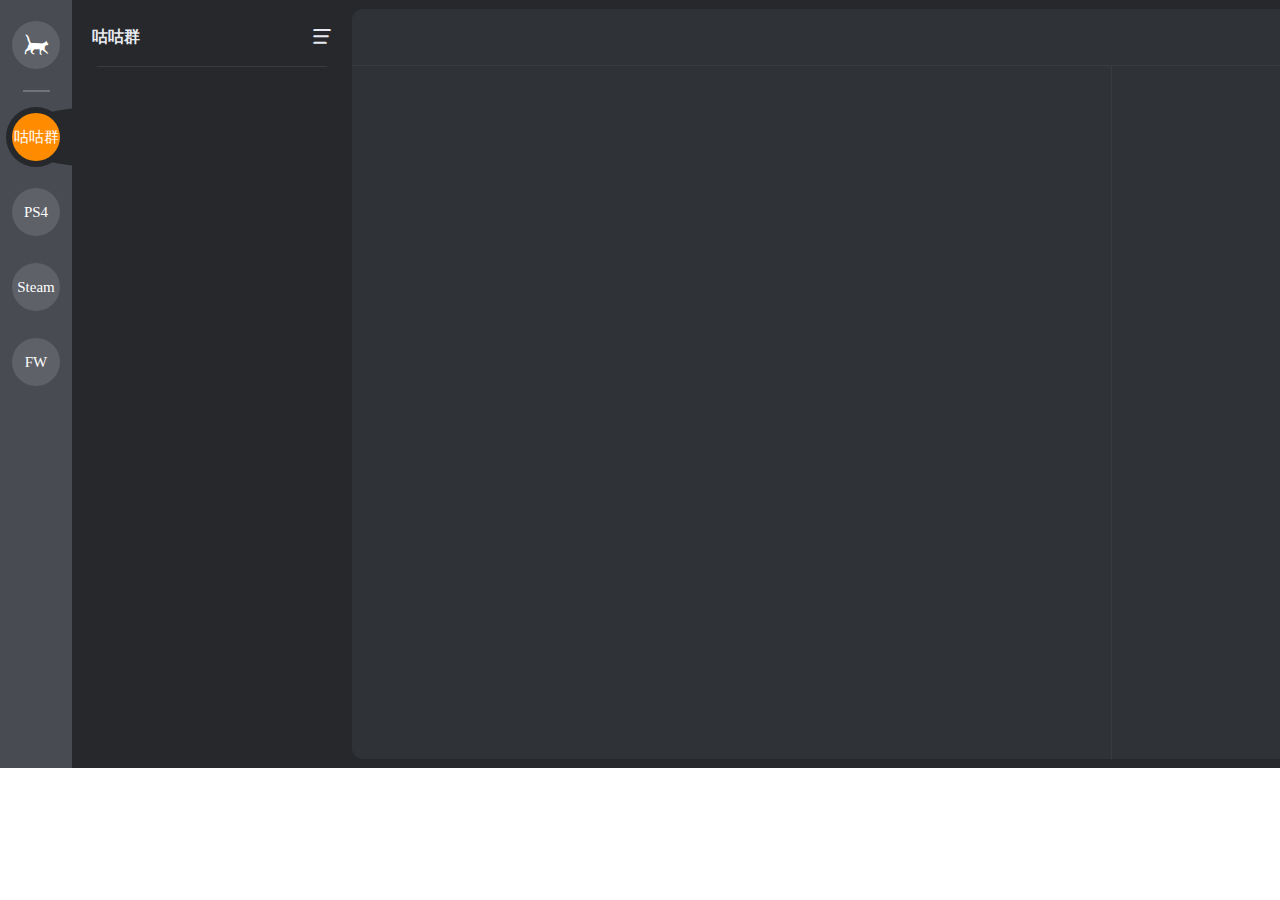
==== chat/chat.html @ 271aad3f "第一版未完成" ====
<!DOCTYPE html>
<html lang="en">

<head>
    <meta charset="UTF-8">
    <meta http-equiv="X-UA-Compatible" content="IE=edge">
    <meta name="viewport" content="width=device-width, initial-scale=1.0">
    <title>废物聊天室</title>
    <link rel="stylesheet" href="../icon/iconfont.css">
    <link rel="stylesheet" href="chat.css">
    <link rel="stylesheet" href="rootLeftArea.css">
    <link rel="stylesheet" href="rootListLeft.css">
    
   
</head>

<body>

    <div class="root">
<!-- 左侧边栏######################################################## -->
        <ul class="rootLeftArea">
            <li class="logobutton">
                <div class="leftTopLogo logobuttonInside">
                    <span class="iconfont icon-chongwutubiao02"></span>
                </div>
            </li>
            <div class="logoUnderline"></div>
            <li class="logobutton" id="guguGroupFather">
                <div class="logobuttonInside guguGroup">咕咕群</div>
            </li>
            <li class="logobutton">
                <div class="logobuttonInside">PS4</div>
            </li>
            <li class="logobutton">
                <div class="logobuttonInside">Steam</div>
            </li>
            <li class="logobutton">
                <div class="logobuttonInside">FW</div>
            </li>
        </ul>




        <div class="rootMainArea">
<!-- 频道列表##################################################################### -->
            <div class="rootListLeft">
                <div class="groupTitle">
                    <span class="groupTitleLeft">咕咕群</span>
                    <span class="groupTitleRight iconfont icon-caidan"></span>
                </div>
                <div class="groupTitleUnderline"></div>

                <div class="groupList"></div>  
            </div>











            <div class="rootContent">
                <!-- 顶部栏 -->
                <div class="contentTop"></div>
                <div class="contentMiddle">
                    <!-- 聊天区 -->
                    <div class="contentMiddleChatPlace"></div>
                    <!-- 右侧频道成员列表 -->
                    <div class="contentMiddleRightFriendsList"></div>

                </div>
            </div>
        </div>


    </div>


<script src="./chat.js"></script>
</body>

</html>
---- icon/iconfont.css ----
@font-face {
  font-family: "iconfont"; /* Project id 2606854 */
  src: url('iconfont.woff2?t=1623395282021') format('woff2'),
       url('iconfont.woff?t=1623395282021') format('woff'),
       url('iconfont.ttf?t=1623395282021') format('truetype');
}

.iconfont {
  font-family: "iconfont" !important;
  font-size: 16px;
  font-style: normal;
  -webkit-font-smoothing: antialiased;
  -moz-osx-font-smoothing: grayscale;
}

.icon-mao:before {
  content: "\e60a";
}

.icon-chongwutubiao02:before {
  content: "\e60b";
}

.icon-caidan:before {
  content: "\e601";
}

.icon-dongwutubiao-shangse-huli:before {
  content: "\e602";
}

.icon-dongwutubiao-shangse-ma:before {
  content: "\e603";
}

.icon-dongwutubiao-shangse-laohu:before {
  content: "\e604";
}

.icon-dongwutubiao-shangse-laoshu:before {
  content: "\e605";
}

.icon-dongwutubiao-shangse-daxiang:before {
  content: "\e606";
}

.icon-dongwutubiao-shangse-changjinglu:before {
  content: "\e607";
}

.icon-dongwutubiao-shangse-kaola:before {
  content: "\e608";
}

.icon-dongwutubiao-shangse-shizi:before {
  content: "\e609";
}

.icon-dongwu:before {
  content: "\e679";
}

.icon-xiaojidongwuniao:before {
  content: "\e627";
}

.icon-shenghuafangju:before {
  content: "\e6ab";
}

.icon-chongwutubiao02{
  font-size: 35px;
}
---- chat/chat.css ----
*{
    margin: 0;
    padding: 0;
}
body{
    overflow-x: hidden;
    overflow-y: hidden;
}

.root{
    height: 768px;  /*768-70*/
    width: 1366px;
    display: flex;
    background-color: rgb(38,40,44);
  
}

.rootLeftArea{
    height: 100%;
    width: 72px;
    background-color: rgb(72,75,82);
    list-style: none;
    display: block;
}

.rootMainArea{
    flex: 1;

    display: flex;
}

.rootMainArea .rootListLeft{
    width: 280px;
    height: 100%;
    background-color: rgb(38,40,44);
}

.rootMainArea .rootContent{
    
    flex: 1;
    margin:9px 15px;
    margin-left: 0;
    border-radius: 10px;
    overflow: hidden;
   
    
}

.rootMainArea .rootContent .contentTop{
    height: 56px;
    width: 100%;
    background-color: rgb(47,50,55);
    border-bottom: 1px solid rgb(57,59,64);
}

.rootMainArea .rootContent .contentMiddle{
    height: 100%;
    width: 100%;
    display: flex;
    

}

.rootMainArea .rootContent .contentMiddle .contentMiddleChatPlace{
    flex: 1;
    background-color: rgb(47,50,55);
}

.rootMainArea .rootContent .contentMiddle .contentMiddleRightFriendsList{
    width: 239px;
    height: 100%;
    border-left: 1px solid rgb(57,59,64);
    background-color: rgb(47,50,55);
}
---- chat/rootLeftArea.css ----
/* 左侧边栏######################################################## --> */

.rootLeftArea .logobutton{
    width: 60px;
    height: 60px;
    background-color: rgb(151,152,158,0);
    margin:15px auto 0;
    border-radius: 50%;
    display: flex;  /*方便后面居中*/
    cursor: pointer;
   

}



.rootLeftArea .logobuttonInside{

    width: 48px;
    height: 48px;
    background-color: rgb(94,97,103);
    border-radius: 50%;
    margin: auto;
        /* 额外添加 */
        color: #fff;
        font-size: 15px;
        text-align: center;
        line-height: 48px;
    transition: all 0.4s ease 0s;
      
    }

/* 制作旋转特效和变色效果 */
.rootLeftArea .logobutton:hover{
    background-color: rgb(151,152,158,1);

}

.rootLeftArea .logobutton:hover .logobuttonInside{
    background-color: darkorange; 
    transform:rotate(360deg);
    transition: 0.4s linear;

}
.rootLeftArea .logoUnderline{
    width: 25px;
    height: 0;
    border: 1px solid rgb(113,115,122);
    margin: 15px auto 0;
}

/* 临时使用 !!!!!!!!!!!!!!!!!!!!!!!!!!!!!!!!!!!!!!!!!!!!!!!!!!!!!!!!*/

.rootLeftArea #guguGroupFather{
    background-color: rgb(38,40,44,1);
    position: relative;
    z-index: 10;
}
.rootLeftArea #guguGroupFather::after{
    content: "";
    display: block;
    height: 60px;
    width: 180px;
    border-radius: 50%;
    background-color: rgb(38,40,44,1);
    position: absolute;
    left: 5px;
    top: 0;
    z-index: 0;
    
    
}
.rootLeftArea .logobutton .guguGroup{
    background-color: darkorange; 
    z-index: 20;
}
---- chat/rootListLeft.css ----
/* 本文件用于渲染左侧分组栏 */
.rootListLeft .groupTitle{
    width: 260px;
    height: 49px;
    margin: 12px auto 0;
    border-radius: 5px;
    


}

.rootListLeft .groupTitle:hover{
    background-color: rgb(50,53,56);
    cursor: pointer;
}


.rootListLeft .groupTitle .groupTitleLeft{
    font-size: 16px;
    line-height: 49px;
    text-indent: 10px;
    display: block;
    float: left;
    color: #e6eaf0;
    font-weight: 900;
  
    font-family: PingFang SC,Microsoft YaHei New,微软雅黑,Microsoft Yahei,Microsoft JhengHei,宋体,SimSun,Helvetica Neue,Helvetica,Arial,"sans-serif";
    
}


.rootListLeft .groupTitle .groupTitleRight{
    display: block;
    float: right;
 
    color: #e6eaf0;
    font-size: 20px;
    line-height: 49px;
    margin-right: 10px;
}

.rootListLeft .groupTitleUnderline{
    width: 230px;
    height: 0;
    margin: 5px auto 0;
    border-bottom: 1px solid rgb(57,59,64);
}
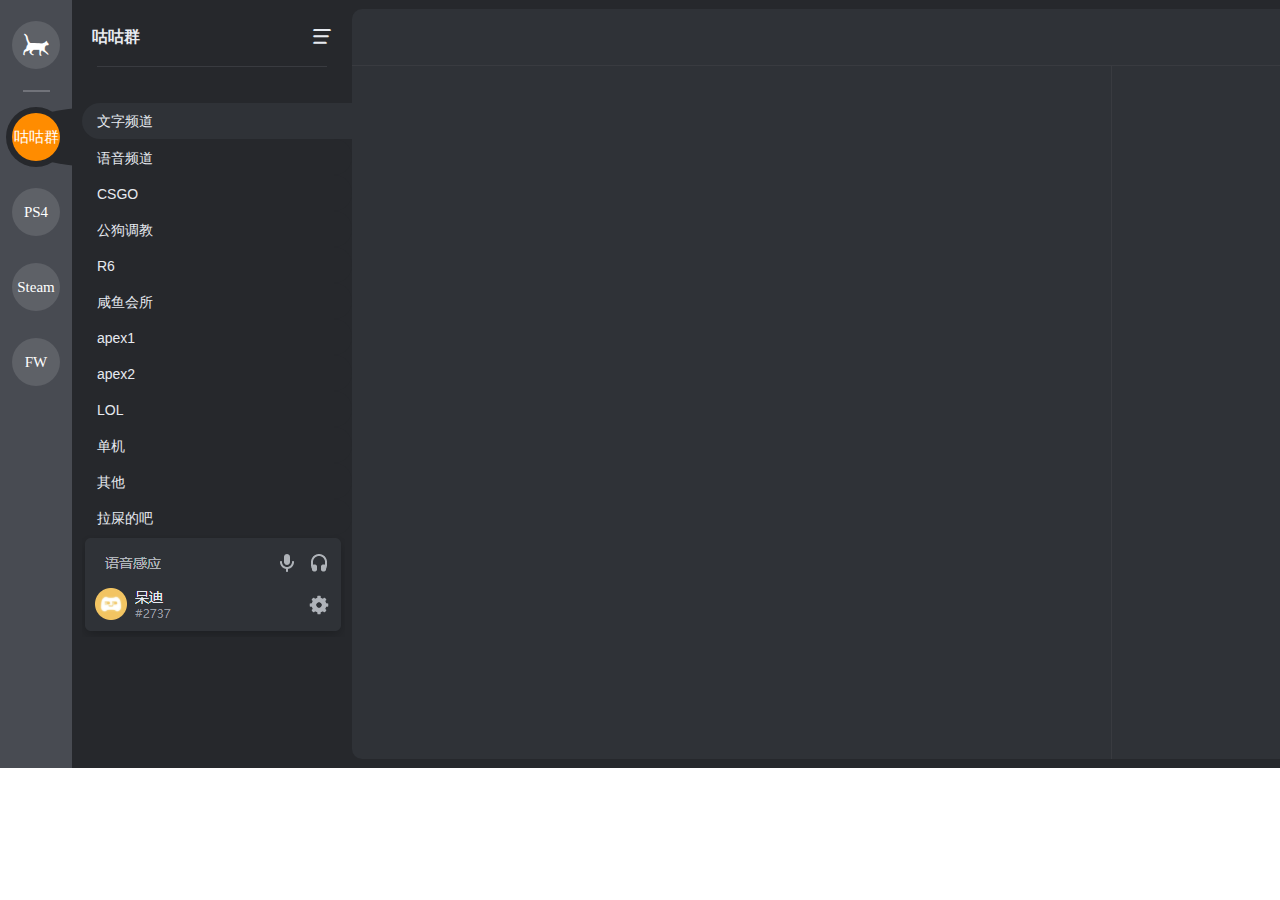
==== commit 64b0bc11: "2021-6-15" ====
--- a/chat/chat.html
+++ b/chat/chat.html
@@ -51,7 +51,55 @@
                 </div>
                 <div class="groupTitleUnderline"></div>
 
-                <div class="groupList"></div>  
+                <ul class="groupList">
+                    <li id="textFirstOne">
+                        <span class="iconfont icon-number-sign-full"></span>
+                        文字频道
+                    </li>
+                    <li>
+                        <span class="iconfont icon-laba"></span>
+                        语音频道
+                    </li>
+                    <li>
+                        <span class="iconfont icon-laba"></span>
+                        CSGO</li>
+                    <li>
+                        <span class="iconfont icon-laba"></span>
+                        公狗调教</li>
+                    <li>
+                        <span class="iconfont icon-laba"></span>
+                        
+                        R6</li>
+                    <li>
+                        <span class="iconfont icon-laba"></span>
+                        
+                        咸鱼会所</li>
+                    <li>
+                        <span class="iconfont icon-laba"></span>
+                        apex1</li>
+                    <li>
+                        <span class="iconfont icon-laba"></span>
+                        apex2</li>
+                    <li>
+                        <span class="iconfont icon-laba"></span>
+                        LOL</li>
+                    <li>
+                        <span class="iconfont icon-laba"></span>
+                        单机</li>
+                    <li>
+                        <span class="iconfont icon-laba"></span>
+                        其他</li>
+                    <li>
+                        <span class="iconfont icon-laba"></span>
+                        拉屎的吧</li>
+                    
+                </ul>  
+                <!-- 临时假冒图片 -->
+                <div class="addOne">
+                    <img  src="../临时文件/fake.png" alt="">
+                </div>
+                
+                
             </div>
 
 
--- a/chat/chat.css
+++ b/chat/chat.css
@@ -33,6 +33,7 @@
     width: 280px;
     height: 100%;
     background-color: rgb(38,40,44);
+    z-index: 10;
 }
 
 .rootMainArea .rootContent{
@@ -75,4 +76,6 @@
 
 
 
-
+.icon-chongwutubiao02{
+    font-size: 38px;
+}
--- a/chat/rootListLeft.css
+++ b/chat/rootListLeft.css
@@ -44,4 +44,64 @@
     height: 0;
     margin: 5px auto 0;
     border-bottom: 1px solid rgb(57,59,64);
+}
+
+
+/* 列表的属性设置 #########################*/
+.groupList{
+    list-style: none;
+    font-size: 14px;
+    color: #e6eaf0;
+    background-color: rgb(38,40,44);
+    font-family: PingFang SC,Microsoft YaHei New,微软雅黑,Microsoft Yahei,Microsoft JhengHei,宋体,SimSun,Helvetica Neue,Helvetica,Arial,"sans-serif";
+}
+
+.groupList li{
+    line-height: 36px;
+    height: 36px;
+    border-top-right-radius: 20px;
+    border-bottom-right-radius:20px;
+    margin-left: 10px;
+    padding-left: 10px;
+    background-color: rgb(38,40,44);
+    cursor: pointer;
+
+
+
+}
+
+.groupList li:hover{
+    background-color: rgb(47,50,55);
+    border-radius: unset;
+    border-top-left-radius: 20px;
+    border-bottom-left-radius:20px;
+   
+}
+
+
+
+.icon-number-sign-full{
+    font-weight: 300;
+    font-size: 14px;
+}
+
+
+.groupList li span{
+    padding-right: 5px;
+   
+}
+
+
+/* 特殊版本专门写li  */
+.groupList #textFirstOne{
+    margin-top: 36px;
+    background-color: rgb(47,50,55);
+    border-radius: unset;
+    border-top-left-radius: 20px;
+    border-bottom-left-radius:20px;s
+}
+
+.addOne{
+  margin-left: 10px;
+
 }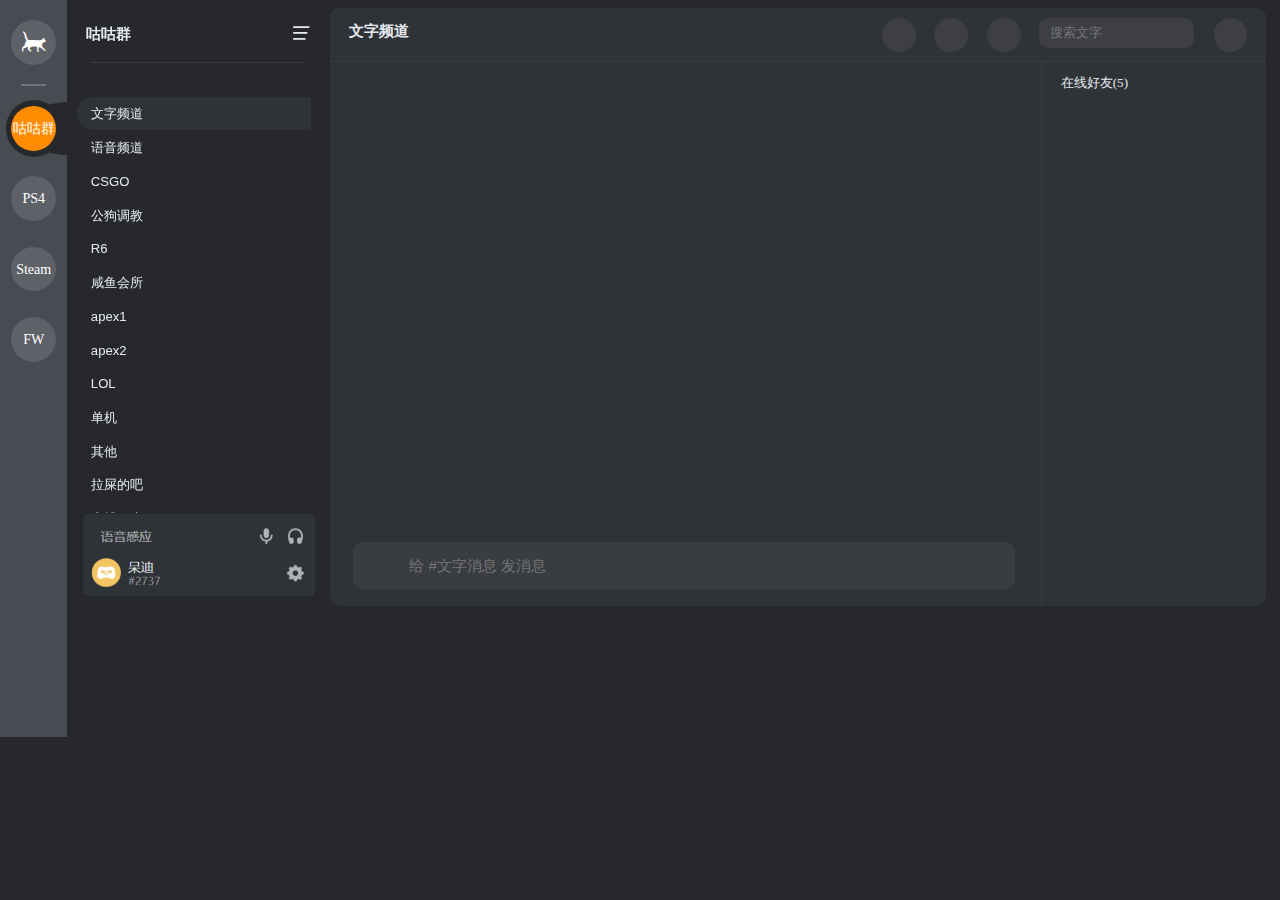
==== commit d5af1fdf: "2021-6-16" ====
--- a/chat/chat.html
+++ b/chat/chat.html
@@ -10,14 +10,15 @@
     <link rel="stylesheet" href="chat.css">
     <link rel="stylesheet" href="rootLeftArea.css">
     <link rel="stylesheet" href="rootListLeft.css">
-    
-   
+    <link rel="stylesheet" href="rootContent.css">
+
+
 </head>
 
 <body>
 
-    <div class="root">
-<!-- 左侧边栏######################################################## -->
+    <div class="root" id="root">
+        <!-- 左侧边栏######################################################## -->
         <ul class="rootLeftArea">
             <li class="logobutton">
                 <div class="leftTopLogo logobuttonInside">
@@ -43,7 +44,7 @@
 
 
         <div class="rootMainArea">
-<!-- 频道列表##################################################################### -->
+            <!-- 频道列表##################################################################### -->
             <div class="rootListLeft">
                 <div class="groupTitle">
                     <span class="groupTitleLeft">咕咕群</span>
@@ -51,75 +52,167 @@
                 </div>
                 <div class="groupTitleUnderline"></div>
 
-                <ul class="groupList">
-                    <li id="textFirstOne">
+                <div class="groupListOutside">
+                    <ul class="groupList">
+                        <li id="textFirstOne">
+                            <span class="iconfont icon-number-sign-full"></span>
+                            文字频道
+                        </li>
+                        <li>
+                            <span class="iconfont icon-laba"></span>
+                            语音频道
+                        </li>
+                        <li>
+                            <span class="iconfont icon-laba"></span>
+                            CSGO
+                        </li>
+                        <li>
+                            <span class="iconfont icon-laba"></span>
+                            公狗调教
+                        </li>
+                        <li>
+                            <span class="iconfont icon-laba"></span>
+
+                            R6
+                        </li>
+                        <li>
+                            <span class="iconfont icon-laba"></span>
+
+                            咸鱼会所
+                        </li>
+                        <li>
+                            <span class="iconfont icon-laba"></span>
+                            apex1
+                        </li>
+                        <li>
+                            <span class="iconfont icon-laba"></span>
+                            apex2
+                        </li>
+                        <li>
+                            <span class="iconfont icon-laba"></span>
+                            LOL
+                        </li>
+                        <li>
+                            <span class="iconfont icon-laba"></span>
+                            单机
+                        </li>
+                        <li>
+                            <span class="iconfont icon-laba"></span>
+                            其他
+                        </li>
+                        <li>
+                            <span class="iconfont icon-laba"></span>
+                            拉屎的吧
+                        </li>
+                        <li>
+                            <span class="iconfont icon-laba"></span>
+                            赛博朋克2077
+                        </li>
+                        <li>
+                            <span class="iconfont icon-laba"></span>
+                            PS4游戏交流
+                        </li>
+                        <li>
+                            <span class="iconfont icon-laba"></span>
+                            TheForest
+                        </li>
+                        <li>
+                            <span class="iconfont icon-laba"></span>
+                            沙滩之子
+                        </li>
+                        <li>
+                            <span class="iconfont icon-laba"></span>
+                            唠嗑
+                        </li>
+                        <li></li>
+                       
+                        
+                    </ul>
+                </div>
+                <!-- 临时假冒图片 -->
+                <div class="addOne">
+                    <img src="../临时文件/fake.png" alt="">
+                </div>
+
+
+            </div>
+
+
+
+
+
+
+
+
+
+
+
+            <div class="rootContent">
+                <!-- 顶部栏######################################################################-->
+                <div class="contentTop">
+                    <div class="contentTopLeft">
                         <span class="iconfont icon-number-sign-full"></span>
                         文字频道
-                    </li>
-                    <li>
-                        <span class="iconfont icon-laba"></span>
-                        语音频道
-                    </li>
-                    <li>
-                        <span class="iconfont icon-laba"></span>
-                        CSGO</li>
-                    <li>
-                        <span class="iconfont icon-laba"></span>
-                        公狗调教</li>
-                    <li>
-                        <span class="iconfont icon-laba"></span>
-                        
-                        R6</li>
-                    <li>
-                        <span class="iconfont icon-laba"></span>
-                        
-                        咸鱼会所</li>
-                    <li>
-                        <span class="iconfont icon-laba"></span>
-                        apex1</li>
-                    <li>
-                        <span class="iconfont icon-laba"></span>
-                        apex2</li>
-                    <li>
-                        <span class="iconfont icon-laba"></span>
-                        LOL</li>
-                    <li>
-                        <span class="iconfont icon-laba"></span>
-                        单机</li>
-                    <li>
-                        <span class="iconfont icon-laba"></span>
-                        其他</li>
-                    <li>
-                        <span class="iconfont icon-laba"></span>
-                        拉屎的吧</li>
-                    
-                </ul>  
-                <!-- 临时假冒图片 -->
-                <div class="addOne">
-                    <img  src="../临时文件/fake.png" alt="">
-                </div>
-                
-                
-            </div>
-
-
-
-
-
-
-
-
-
-
-
-            <div class="rootContent">
-                <!-- 顶部栏 -->
-                <div class="contentTop"></div>
+                    </div>
+
+                    <ul class="contentTopRight">
+                        <li>
+                            <span class="iconfont icon-bangzhu"></span>
+                        </li>
+                        <!-- 搜索框 -->
+                        <span class="contentTopRightInput iconfont icon-fangdajing"></span>
+                        <input type="text" placeholder="&nbsp;&nbsp;&nbsp;搜索文字">
+
+
+
+
+                        <li>
+                            <span class="iconfont icon-qunzu"></span>
+                        </li>
+                        <li>
+                            <span class="iconfont icon-pushpin-fill"></span>
+                        </li>
+                        <li>
+                            <span class="iconfont icon-lingdang"></span>
+                        </li>
+                    </ul>
+
+
+                </div>
+
+
+
+
+
                 <div class="contentMiddle">
-                    <!-- 聊天区 -->
-                    <div class="contentMiddleChatPlace"></div>
+                    <!-- 聊天区######################################################################## -->
+                    <div class="contentMiddleChatPlace">
+                        <!-- 聊天正文区 -->
+
+                        <div class="contentMiddleChatPlaceInput">
+                            <input type="text" placeholder="给 #文字消息 发消息">
+                            <div class="leftBtn">
+                                <span class="iconfont icon-jiahao"></span>
+                            </div>
+                            <div class="rightBtn">
+                                <span class="iconfont icon-biaoqing"></span>
+                            </div>
+                        </div>
+
+                    </div>
+
+
                     <!-- 右侧频道成员列表 -->
-                    <div class="contentMiddleRightFriendsList"></div>
+                    <div class="contentMiddleRightFriendsList">
+                        <ul class="listUl" id="listUl">
+                            <span>在线好友(5)</span>
+                            <li></li>
+                            <li></li>
+                            <li></li>
+                            <li></li>
+                        </ul>
+
+                    </div>
 
                 </div>
             </div>
@@ -128,8 +221,10 @@
 
     </div>
 
-
-<script src="./chat.js"></script>
+    <script src="./setfile.js"></script>
+    <script src="./chat.js"></script>
+    <script src="./FriendsList/FriendsListData.js"></script>
+    <script src="./FriendsList/FriendsList.js"></script>
 </body>
 
 </html>--- a/chat/chat.css
+++ b/chat/chat.css
@@ -2,22 +2,28 @@
     margin: 0;
     padding: 0;
 }
+
+html{
+    font-size: 6.25%;
+}
+
+
 body{
     overflow-x: hidden;
     overflow-y: hidden;
+    background-color: rgb(38,40,44);
 }
 
-.root{
-    height: 768px;  /*768-70*/
-    width: 1366px;
+#root{
+    margin: auto;
     display: flex;
     background-color: rgb(38,40,44);
   
 }
 
 .rootLeftArea{
-    height: 100%;
-    width: 72px;
+    height: 120%;
+    width: 72rem;
     background-color: rgb(72,75,82);
     list-style: none;
     display: block;
@@ -30,7 +36,7 @@
 }
 
 .rootMainArea .rootListLeft{
-    width: 280px;
+    width: 280rem;
     height: 100%;
     background-color: rgb(38,40,44);
     z-index: 10;
@@ -39,19 +45,19 @@
 .rootMainArea .rootContent{
     
     flex: 1;
-    margin:9px 15px;
+    margin:9rem 15rem;
     margin-left: 0;
-    border-radius: 10px;
+    border-radius: 10rem;
     overflow: hidden;
    
     
 }
 
 .rootMainArea .rootContent .contentTop{
-    height: 56px;
+    height: 56rem;
     width: 100%;
     background-color: rgb(47,50,55);
-    border-bottom: 1px solid rgb(57,59,64);
+    border-bottom: 1rem solid rgb(57,59,64);
 }
 
 .rootMainArea .rootContent .contentMiddle{
@@ -65,17 +71,21 @@
 .rootMainArea .rootContent .contentMiddle .contentMiddleChatPlace{
     flex: 1;
     background-color: rgb(47,50,55);
+    position: relative;
 }
 
 .rootMainArea .rootContent .contentMiddle .contentMiddleRightFriendsList{
-    width: 239px;
+    width: 239rem;
     height: 100%;
-    border-left: 1px solid rgb(57,59,64);
+    border-left: 1rem solid rgb(57,59,64);
     background-color: rgb(47,50,55);
 }
 
 
 
 .icon-chongwutubiao02{
-    font-size: 38px;
+    font-size: 38rem;
 }
+
+
+
--- a/chat/rootLeftArea.css
+++ b/chat/rootLeftArea.css
@@ -1,10 +1,10 @@
 /* 左侧边栏######################################################## --> */
 
 .rootLeftArea .logobutton{
-    width: 60px;
-    height: 60px;
+    width: 60rem;
+    height: 60rem;
     background-color: rgb(151,152,158,0);
-    margin:15px auto 0;
+    margin:15rem auto 0;
     border-radius: 50%;
     display: flex;  /*方便后面居中*/
     cursor: pointer;
@@ -16,16 +16,16 @@
 
 .rootLeftArea .logobuttonInside{
 
-    width: 48px;
-    height: 48px;
+    width: 48rem;
+    height: 48rem;
     background-color: rgb(94,97,103);
     border-radius: 50%;
     margin: auto;
         /* 额外添加 */
         color: #fff;
-        font-size: 15px;
+        font-size: 15rem;
         text-align: center;
-        line-height: 48px;
+        line-height: 48rem;
     transition: all 0.4s ease 0s;
       
     }
@@ -43,10 +43,10 @@
 
 }
 .rootLeftArea .logoUnderline{
-    width: 25px;
+    width: 25rem;
     height: 0;
-    border: 1px solid rgb(113,115,122);
-    margin: 15px auto 0;
+    border: 1rem solid rgb(113,115,122);
+    margin: 15rem auto 0;
 }
 
 /* 临时使用 !!!!!!!!!!!!!!!!!!!!!!!!!!!!!!!!!!!!!!!!!!!!!!!!!!!!!!!!*/
@@ -59,12 +59,12 @@
 .rootLeftArea #guguGroupFather::after{
     content: "";
     display: block;
-    height: 60px;
-    width: 180px;
+    height: 60rem;
+    width: 180rem;
     border-radius: 50%;
     background-color: rgb(38,40,44,1);
     position: absolute;
-    left: 5px;
+    left: 5rem;
     top: 0;
     z-index: 0;
     
--- a/chat/rootListLeft.css
+++ b/chat/rootListLeft.css
@@ -1,9 +1,14 @@
 /* 本文件用于渲染左侧分组栏 */
+.rootListLeft{
+    position: relative;
+}
+
+
 .rootListLeft .groupTitle{
-    width: 260px;
-    height: 49px;
-    margin: 12px auto 0;
-    border-radius: 5px;
+    width: 260rem;
+    height: 49rem;
+    margin: 12rem auto 0;
+    border-radius: 5rem;
     
 
 
@@ -16,9 +21,9 @@
 
 
 .rootListLeft .groupTitle .groupTitleLeft{
-    font-size: 16px;
-    line-height: 49px;
-    text-indent: 10px;
+    font-size: 16rem;
+    line-height: 49rem;
+    text-indent: 10rem;
     display: block;
     float: left;
     color: #e6eaf0;
@@ -34,35 +39,49 @@
     float: right;
  
     color: #e6eaf0;
-    font-size: 20px;
-    line-height: 49px;
-    margin-right: 10px;
+    font-size: 20rem;
+    line-height: 49rem;
+    margin-right: 10rem;
 }
 
 .rootListLeft .groupTitleUnderline{
-    width: 230px;
+    width: 230rem;
     height: 0;
-    margin: 5px auto 0;
-    border-bottom: 1px solid rgb(57,59,64);
+    margin: 5rem auto 0;
+    border-bottom: 1rem solid rgb(57,59,64);
 }
 
 
 /* 列表的属性设置 #########################*/
+/* 用于隐藏滚动条 */
+.groupListOutside{
+    height: 480rem;
+    width: 260rem;
+    overflow: hidden;
+}
+
+
 .groupList{
     list-style: none;
-    font-size: 14px;
+    font-size: 14rem;
+    height: 500rem; /*故意多写用于隐藏滚动条*/
+    width: 280rem;
     color: #e6eaf0;
     background-color: rgb(38,40,44);
     font-family: PingFang SC,Microsoft YaHei New,微软雅黑,Microsoft Yahei,Microsoft JhengHei,宋体,SimSun,Helvetica Neue,Helvetica,Arial,"sans-serif";
+    overflow: scroll;
+    
 }
 
+
+
 .groupList li{
-    line-height: 36px;
-    height: 36px;
-    border-top-right-radius: 20px;
-    border-bottom-right-radius:20px;
-    margin-left: 10px;
-    padding-left: 10px;
+    line-height: 36rem;
+    height: 36rem;
+    border-top-right-radius: 20rem;
+    border-bottom-right-radius:20rem;
+    margin-left: 10rem;
+    padding-left: 10rem;
     background-color: rgb(38,40,44);
     cursor: pointer;
 
@@ -73,8 +92,8 @@
 .groupList li:hover{
     background-color: rgb(47,50,55);
     border-radius: unset;
-    border-top-left-radius: 20px;
-    border-bottom-left-radius:20px;
+    border-top-left-radius: 20rem;
+    border-bottom-left-radius:20rem;
    
 }
 
@@ -82,26 +101,32 @@
 
 .icon-number-sign-full{
     font-weight: 300;
-    font-size: 14px;
+    font-size: 14rem;
 }
 
 
 .groupList li span{
-    padding-right: 5px;
+    padding-right: 5rem;
+    color: rgb(95,98,102);
    
 }
 
 
+
+
 /* 特殊版本专门写li  */
 .groupList #textFirstOne{
-    margin-top: 36px;
+    margin-top: 36rem;
     background-color: rgb(47,50,55);
     border-radius: unset;
-    border-top-left-radius: 20px;
-    border-bottom-left-radius:20px;s
+    border-top-left-radius: 20rem;
+    border-bottom-left-radius:20rem;
 }
 
-.addOne{
-  margin-left: 10px;
-
+.addOne img{
+  display: block;
+  width: 250rem ;
+  height: 90rem ;
+  margin: 0 auto;
+  cursor: pointer;
 }--- a/chat/rootContent.css
+++ b/chat/rootContent.css
@@ -0,0 +1,185 @@
+.rootContent .contentTop .contentTopLeft{
+    font-size: 16rem;
+    line-height: 49rem;
+    text-indent: 10rem;
+    display: block;
+    float: left;
+    color: #e6eaf0;
+    font-weight: 900;
+  
+    font-family: PingFang SC,Microsoft YaHei New,微软雅黑,Microsoft Yahei,Microsoft JhengHei,宋体,SimSun,Helvetica Neue,Helvetica,Arial,"sans-serif";
+    float: left;
+}
+.rootContent .contentTop .contentTopLeft span{
+    color:  rgb(95,98,102);
+    margin: 0 10rem 30rem 0;
+}
+
+
+.rootContent .contentTop .contentTopRight li{
+    display: block;
+    float: right;
+    background-color: rgb(61,63,68);
+    color: rgb(179,183,188);
+    width: 36rem;
+    height: 36rem;
+    text-align: center;
+    margin-top: 10rem;
+    margin-right: 20rem;
+    cursor: pointer;
+    border-radius: 50%;
+    
+}
+
+.rootContent .contentTop .contentTopRight li span{
+    font-size: 20rem;
+    line-height: 36rem;
+}
+
+.rootContent .contentTop .contentTopRight li:hover {
+    background-color: darkorange;
+    color: rgb(255,255,255);
+}
+
+/* 输入框 */
+.rootContent .contentTop .contentTopRight input{
+    float: right;
+    height: 32rem;
+    margin-top: 10rem;
+    margin-right: 20rem;
+    background-color: rgb(61,63,68);
+    border-radius: 10rem;
+    box-shadow: none;
+    outline: none;
+    resize: none; 
+    border: none; 
+    color: #fff;
+    width: 165rem;
+    font-size: 14rem;
+
+}
+
+.rootContent .contentTop .contentTopRight input:focus{
+    display: block;
+    width: 250rem;
+    border: 1rem solid darkorange;
+    text-indent: 5rem;    /*光标留白5rem*/
+   
+}
+
+/* 放大镜图标 */
+.rootContent .contentTop .contentTopRight .contentTopRightInput{
+    display: block;
+    color: rgb(179,183,188);
+    cursor: pointer;
+    display: block;
+    float: right;
+    width: 36rem;
+    height: 36rem;
+    text-align: center;
+    margin-top: 20rem;
+    margin-right: 20rem;
+    margin-left: -55rem;
+    cursor: pointer;
+    position: relative;
+    
+}
+
+
+
+/* 聊天区 #######################*/
+.contentMiddle .contentMiddleChatPlace .contentMiddleChatPlaceInput{
+    position: absolute;
+    left: 0;
+    top: 78%;
+    height: 80rem;
+    width: 100%;
+    overflow: hidden;
+}
+
+.contentMiddle .contentMiddleChatPlace .contentMiddleChatPlaceInput input{
+    box-shadow: none;
+    outline: none;
+    resize: none; 
+    border: none; 
+    color: #fff;
+    font-size: 16rem;
+    height: 50rem;
+    width: 93%;
+    margin: 15rem 0 0 25rem;
+    background-color: rgb(57,60,65);
+    border-radius: 10rem;
+    text-indent: 60rem;
+}
+
+/* 添加文件按钮 */
+.contentMiddle .contentMiddleChatPlace .contentMiddleChatPlaceInput .leftBtn{
+    width: 50rem;
+    height: 50rem;
+    position: absolute;
+    left: 25rem;
+    top: 15rem;
+    
+    border-top-left-radius: 10rem;
+    border-bottom-left-radius: 10rem;
+    color: rgb(186,189,194);
+    cursor: pointer;
+    text-align: center;
+    line-height: 50rem;
+}
+
+.contentMiddle .contentMiddleChatPlace .contentMiddleChatPlaceInput .leftBtn span{
+    font-size: 23rem;
+    
+}
+
+/* 表情包按钮 */
+.contentMiddle .contentMiddleChatPlace .contentMiddleChatPlaceInput .rightBtn{
+    width: 50rem;
+    height: 50rem;
+    position: absolute;
+    right: 25rem;
+    top: 15rem;
+    
+    border-top-left-radius: 10rem;
+    border-bottom-left-radius: 10rem;
+    color: rgb(186,189,194);
+    cursor: pointer;
+    text-align: center;
+    line-height: 50rem;
+}
+
+.contentMiddle .contentMiddleChatPlace .contentMiddleChatPlaceInput .rightBtn span{
+    font-size: 23rem;
+    
+}
+
+.contentMiddle .contentMiddleChatPlace .contentMiddleChatPlaceInput .rightBtn span:hover{
+    color: darkorange;
+}
+
+
+/* 右侧好友列表 */
+.contentMiddleRightFriendsList .listUl span{
+    display: block;
+    height: 45rem;
+    font-size: 14rem;
+    line-height: 45rem;
+    color: rgb(230,234,240);
+    text-indent: 20rem;
+
+}
+
+
+.contentMiddleRightFriendsList .listUl li{
+    height: 45rem;
+    line-height: 45rem;
+    color: rgb(230,234,240);
+}
+
+.contentMiddleRightFriendsList .listUl li .imgs{
+    height: 45rem;
+    width: 45rem;
+    background-color: darkorange;
+    border-radius: 50%;
+}